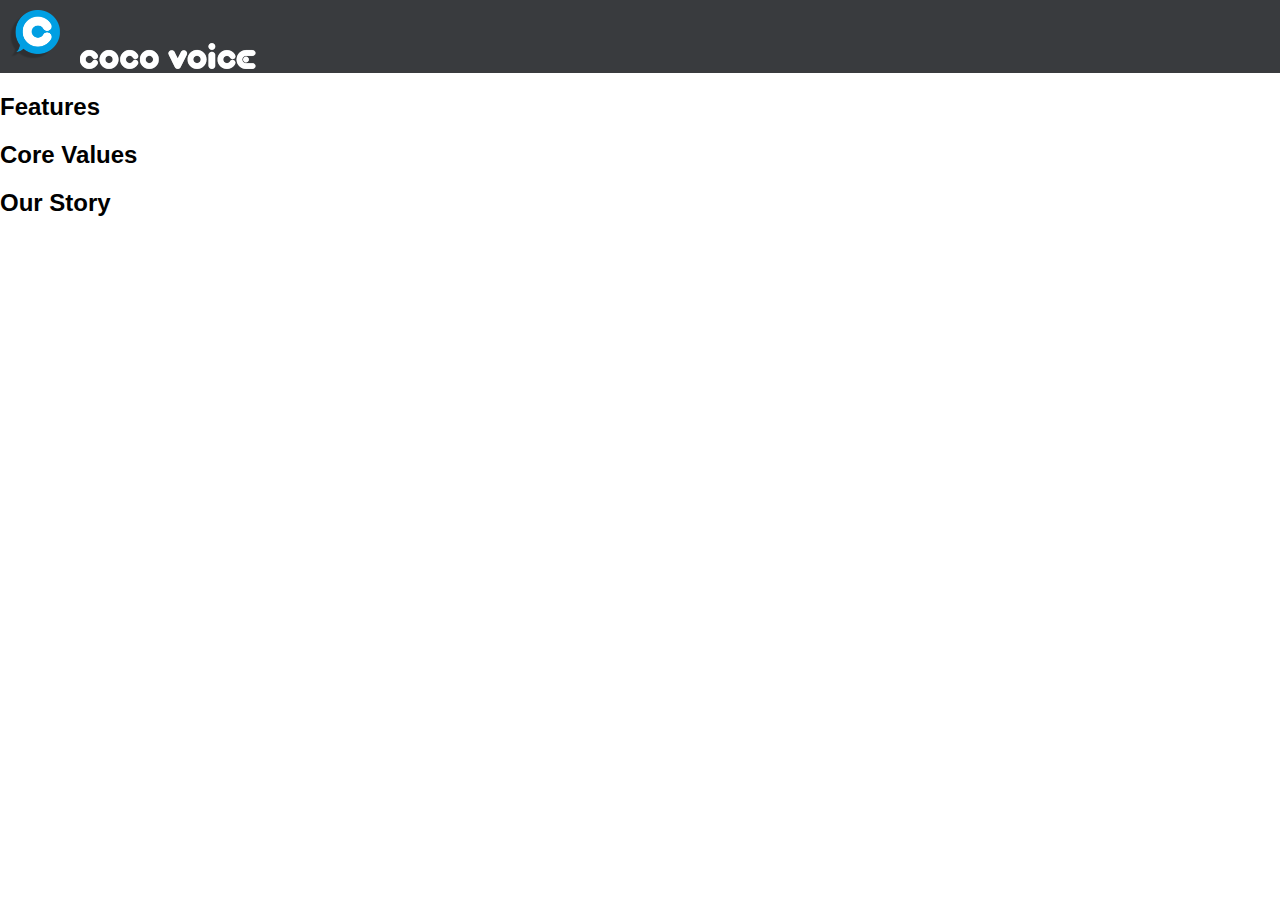
==== index.html @ b351ccb3 "forgot to add oops" ====
<!doctype html>
<html>
    <head>
        <title>Coco Voice</title>
        <link rel="stylesheet" type="text/css" href="css/style.css" />
    </head>
    <body>
        <div id="topbar">
            <img class="logo-img" src="img/logo_img.png" />
            <img class="logo-txt" src="img/logo_txt.png" />
        </div>
        <div id="header">
            <!-- Fancy splash image / video / title / etc. -->
            <!-- Download buttons -->
        </div>
        <div id="main">
            <div id="features">
                <h2>Features</h2>
                <!-- Features -->
            </div>
            <div id="values">   
                <h2>Core Values</h2>
                <!-- Core values -->
            </div>
            <div id="story">
                <h2>Our Story</h2>
                <!-- Our story -->
            </div>
        </div>
        <div id="footer">
            <div id="contact">
                <!-- Contact information -->
            </div>
            <div id="social">
                <!-- Social media buttons -->
            </div>
        </div>
    </body>
</html>
---- css/style.css ----
html,body{margin:0;padding:0;font-family:sans-serif}#topbar{background:#393B3E}#topbar img.logo-img{width:50px;margin:10px}
/* This beautiful CSS-File has been crafted with LESS (lesscss.org) and compiled by simpLESS (wearekiss.com/simpless) */
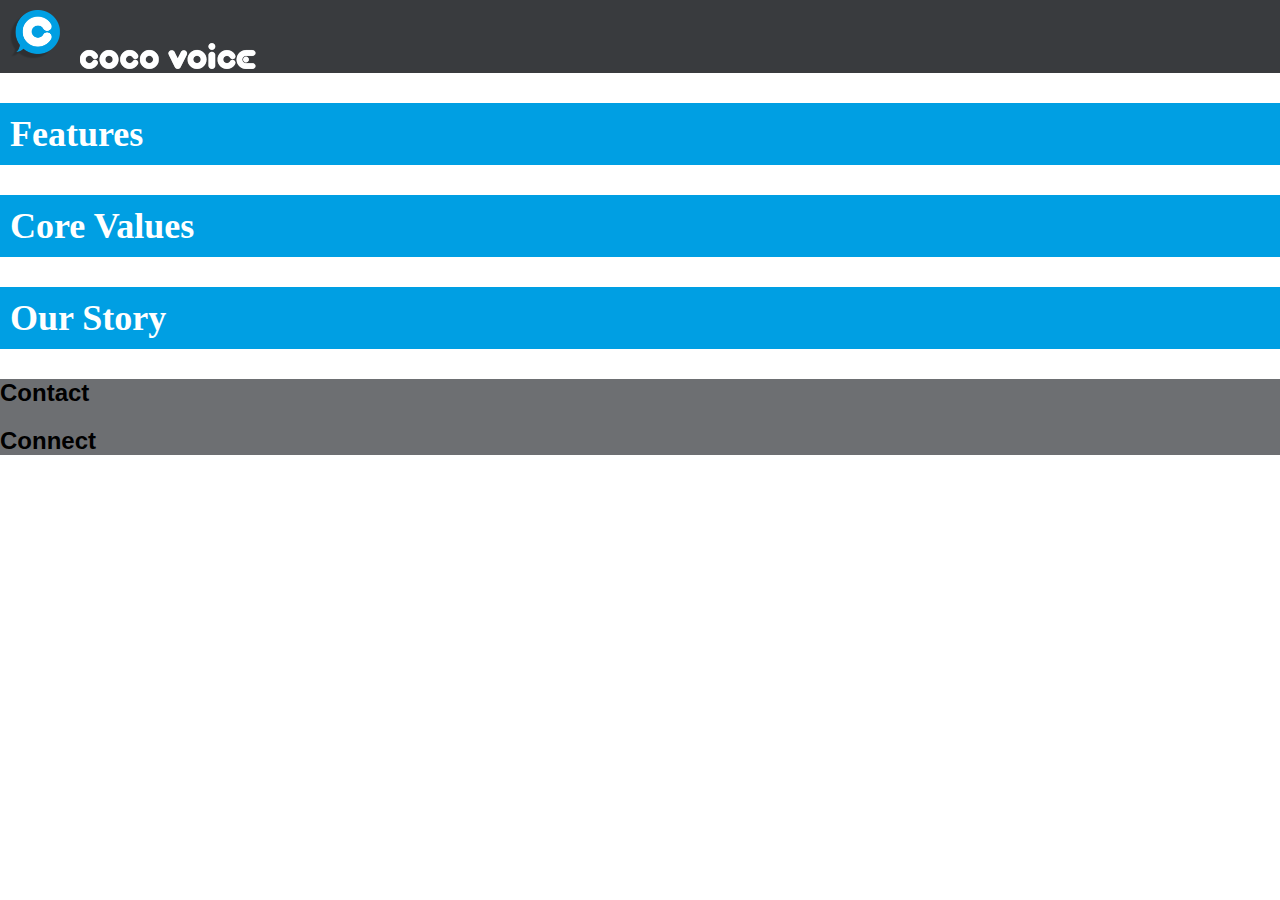
==== commit b9d5bdbd: "we have colors" ====
--- a/index.html
+++ b/index.html
@@ -29,10 +29,10 @@
         </div>
         <div id="footer">
             <div id="contact">
-                <!-- Contact information -->
+                <h2>Contact</h2>
             </div>
             <div id="social">
-                <!-- Social media buttons -->
+                <h2>Connect</h2>
             </div>
         </div>
     </body>
--- a/css/style.css
+++ b/css/style.css
@@ -1,2 +1,3 @@
-html,body{margin:0;padding:0;font-family:sans-serif}#topbar{background:#393B3E}#topbar img.logo-img{width:50px;margin:10px}
+/* --------------------------------------------------------------------- MAIN */
+html,body{margin:0;padding:0;font-family:sans-serif}#topbar{background:#393B3E}#topbar img.logo-img{width:50px;margin:10px}#main h2{padding:10px;background:#009fe3;color:#FFF;font-family:serif;font-size:36px}#footer{background:#6D6F72}
 /* This beautiful CSS-File has been crafted with LESS (lesscss.org) and compiled by simpLESS (wearekiss.com/simpless) */
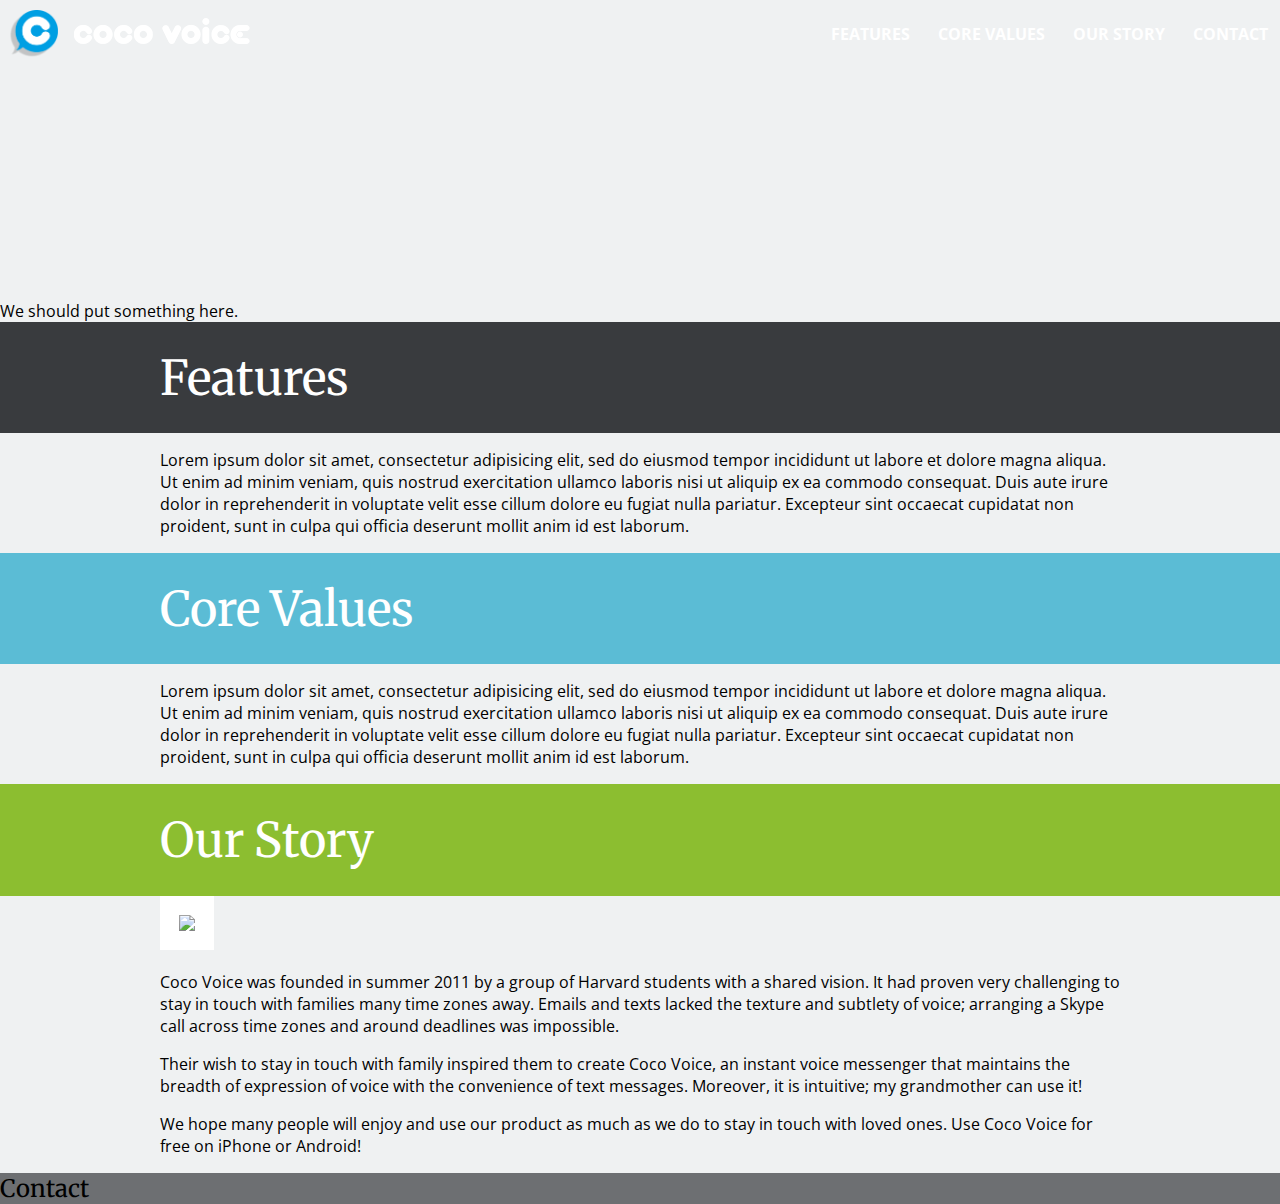
==== commit 5e11eac1: "designed headings" ====
--- a/index.html
+++ b/index.html
@@ -2,38 +2,67 @@
 <html>
     <head>
         <title>Coco Voice</title>
+        <link rel="stylesheet" href="http://fonts.googleapis.com/css?family=Merriweather:300,400,700|Open+Sans:300italic,400italic,600italic,700italic,300,400,600,700" />
         <link rel="stylesheet" type="text/css" href="css/style.css" />
     </head>
     <body>
-        <div id="topbar">
-            <img class="logo-img" src="img/logo_img.png" />
-            <img class="logo-txt" src="img/logo_txt.png" />
-        </div>
         <div id="header">
-            <!-- Fancy splash image / video / title / etc. -->
-            <!-- Download buttons -->
+            <div id="topbar">
+                <div class="logo-horizontal">
+                    <img class="logo-img" src="img/logo_img.png" />
+                    <img class="logo-txt" src="img/logo_txt.png" />
+                </div>
+                <div id="navigation">
+                    <ul>
+                        <li><a href="#features">Features</a></li>
+                        <li><a href="#values">Core Values</a></li>
+                        <li><a href="#story">Our Story</a></li>
+                        <li><a href="#contact">Contact</a></li>
+                    </ul>
+                </div>
+
+            </div>                    
         </div>
         <div id="main">
+            <div id="intro">
+                We should put something here.
+            </div>
             <div id="features">
-                <h2>Features</h2>
-                <!-- Features -->
+                <div class="section-header gray"><h2>Features</h2></div>
+                <div class="section-content">
+                    <p>Lorem ipsum dolor sit amet, consectetur adipisicing elit, sed do eiusmod
+                    tempor incididunt ut labore et dolore magna aliqua. Ut enim ad minim veniam,
+                    quis nostrud exercitation ullamco laboris nisi ut aliquip ex ea commodo
+                    consequat. Duis aute irure dolor in reprehenderit in voluptate velit esse
+                    cillum dolore eu fugiat nulla pariatur. Excepteur sint occaecat cupidatat non
+                    proident, sunt in culpa qui officia deserunt mollit anim id est laborum.</p>
+                </div>
             </div>
             <div id="values">   
-                <h2>Core Values</h2>
-                <!-- Core values -->
-            </div>
+                <div class="section-header blue"><h2>Core Values</h2></div>
+                <div class="section-content">
+                    <p>Lorem ipsum dolor sit amet, consectetur adipisicing elit, sed do eiusmod
+                    tempor incididunt ut labore et dolore magna aliqua. Ut enim ad minim veniam,
+                    quis nostrud exercitation ullamco laboris nisi ut aliquip ex ea commodo
+                    consequat. Duis aute irure dolor in reprehenderit in voluptate velit esse
+                    cillum dolore eu fugiat nulla pariatur. Excepteur sint occaecat cupidatat non
+                    proident, sunt in culpa qui officia deserunt mollit anim id est laborum.</p>
+                </div>
+            </div>                        
             <div id="story">
-                <h2>Our Story</h2>
-                <!-- Our story -->
+                <div class="section-header green"><h2>Our Story</h2></div>
+                <div class="section-content">
+                    <img src="http://lorempixel.com/400/400/people/2/" />
+                    <p>Coco Voice was founded in summer 2011 by a group of Harvard students with a shared vision. It had proven very challenging to stay in touch with families many time zones away. Emails and texts lacked the texture and subtlety of voice; arranging a Skype call across time zones and around deadlines was impossible.</p>
+                    <p>Their wish to stay in touch with family inspired them to create Coco Voice, an instant voice messenger that maintains the breadth of expression of voice with the convenience of text messages. Moreover, it is intuitive; my grandmother can use it!</p>
+                    <p>We hope many people will enjoy and use our product as much as we do to stay in touch with loved ones. Use Coco Voice for free on iPhone or Android!</p>
+                </div>
             </div>
         </div>
         <div id="footer">
             <div id="contact">
                 <h2>Contact</h2>
             </div>
-            <div id="social">
-                <h2>Connect</h2>
-            </div>
         </div>
     </body>
 </html>--- a/css/style.css
+++ b/css/style.css
@@ -1,3 +1,3 @@
-/* --------------------------------------------------------------------- MAIN */
-html,body{margin:0;padding:0;font-family:sans-serif}#topbar{background:#393B3E}#topbar img.logo-img{width:50px;margin:10px}#main h2{padding:10px;background:#009fe3;color:#FFF;font-family:serif;font-size:36px}#footer{background:#6D6F72}
+/*@blue: #009FE3;*/
+html,body{margin:0;padding:0;font-family:"Open Sans",sans-serif;font-size:16px;background:#EFF1F2}h2{font-family:"Merriweather",serif;font-weight:400}@media (min-width: 721px){font-size:16px}@media (max-width: 720px){font-size:12px}#topbar{overflow:hidden}#topbar img.logo-img{float:left;width:48px;margin:10px}#topbar img.logo-txt{float:left;margin-top:18px}#navigation ul{list-style:none;margin:0}#navigation ul li{display:inline-block;color:#FFF;text-transform:uppercase;font-weight:700}#navigation ul li a:hover{border-bottom:2px solid #FFF}#navigation ul li a{text-decoration:none;color:#FFF}#header{height:300px;background:url("http://cocovoice.com/resources/bg_woodtile.jpg")}@media (min-width: 721px){#navigation ul{ float:right;padding:0;line-height:68px}#navigation ul li{margin:0 12px}}@media (max-width: 720px){.logo-horizontal{ overflow:hidden}#navigation ul{background:rgba(0,0,0,.5);padding:0}#navigation ul li{padding:10px 10px 14px;margin:0}#navigation ul li a{font-size:12px}}#main .section-header{color:#FFF}#main .section-header.green{background:#8cbe30}#main .section-header.blue{background:#5bbcd5}#main .section-header.gray{background:#393b3e}#main .section-header h2{max-width:960px;margin:0 auto;padding:2% 8%;font-size:3em}#main .section-content{max-width:960px;margin:0 auto;padding:0 8%}#story img{width:30%;background:#FFF;padding:2%}#footer{background:#6D6F72}#footer h2{margin:0}
 /* This beautiful CSS-File has been crafted with LESS (lesscss.org) and compiled by simpLESS (wearekiss.com/simpless) */
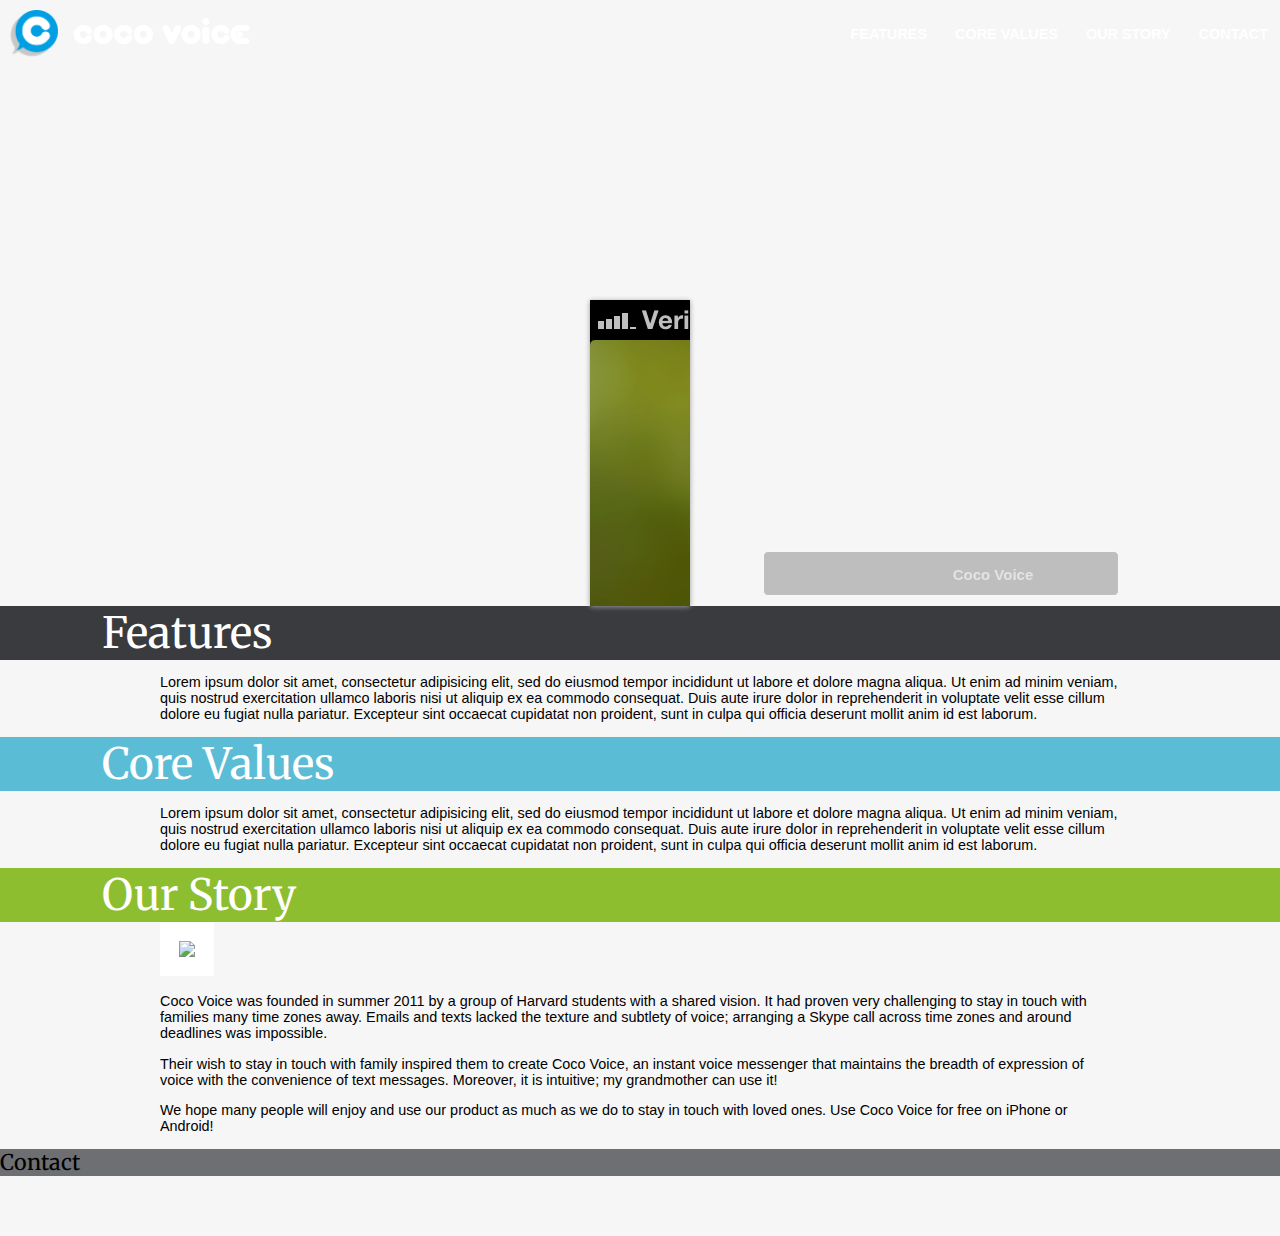
==== commit ce36c4df: "sliding" ====
--- a/index.html
+++ b/index.html
@@ -4,6 +4,15 @@
         <title>Coco Voice</title>
         <link rel="stylesheet" href="http://fonts.googleapis.com/css?family=Merriweather:300,400,700|Open+Sans:300italic,400italic,600italic,700italic,300,400,600,700" />
         <link rel="stylesheet" type="text/css" href="css/style.css" />
+
+    <link href="css/js-image-slider.css" rel="stylesheet" type="text/css" />
+    <script src="js/js-image-slider.js" type="text/javascript"></script>
+    <link href="css/tooltip.css" rel="stylesheet" type="text/css" />
+    <script src="js/tooltip.js" type="text/javascript"></script>
+    <link href="css/generic.css" rel="stylesheet" type="text/css" />
+    <script type="text/javascript">
+        imageSlider.thumbnailPreview(function (thumbIndex) { return "<img src='images/thumb" + (thumbIndex + 1) + ".jpg' style='width:70px;height:44px;' />"; });
+    </script>
     </head>
     <body>
         <div id="header">
@@ -25,7 +34,25 @@
         </div>
         <div id="main">
             <div id="intro">
-                We should put something here.
+                <div id="sliderFrame">
+                    <div id="slider">
+                        <a href="http://itunes.apple.com/us/app/coco-voice/id449598981?mt=8&uo=4" target="_blank">
+                            <img src="img/slide0.PNG" alt="Coco Voice" />
+                        </a>
+                        <img src="img/slide1.PNG" alt="Communicate Anywhere" />
+                        <img src="img/slide2.PNG" alt="Fun and Easy " />
+                        <img src="img/slide3.PNG" alt="#cap2" />
+                        <img src="img/slide4.PNG" alt="Excepteur sint occaecat cupidatat" />
+                    </div>
+                    <div style="display: none;">
+            <div id="cap1">
+                Welcome to <a href="http://www.menucool.com/">Menucool.com</a>.
+            </div>
+            <div id="cap2">
+                <em>HTML</em> caption. Link to <a href="http://www.google.com/">Google</a>.
+            </div>
+        </div>
+    </div>
             </div>
             <div id="features">
                 <div class="section-header gray"><h2>Features</h2></div>
--- a/css/js-image-slider.css
+++ b/css/js-image-slider.css
@@ -0,0 +1,98 @@
+/* Adapted from
+ * http://www.menucool.com 
+ */
+
+/*remove the "margin:0 auto;" if you want to align the whole slider to the left side*/
+ 
+#sliderFrame {
+	position:relative;
+	width:700px;
+	margin: 0 auto;
+} 
+       
+#slider {
+	width:100px;height:306px;/* Make it the same size as your images */
+	
+    background:#fff url(loading.gif) no-repeat 50% 50%;
+	position:relative;
+	margin:0 auto;/*make the image slider center-aligned */
+    box-shadow: 0px 1px 5px #999999;
+}
+#slider img {
+	position:absolute;
+	border:none;
+	display:none;
+}
+
+/* the link style (if an image is wrapped in a link) */
+#slider a.imgLink {
+	z-index:2;
+	display:none;position:absolute;
+	top:0px;left:0px;border:0;padding:0;margin:0;
+	width:100%;height:100%;
+}
+
+/* Caption styles */
+div.mc-caption-bg, div.mc-caption-bg2 {
+	position:absolute;
+	width:440px;
+	height:auto;
+	padding:10px;
+	left:120px; /*if the caption needs to be aligned from right, specify by right instead of left. i.e. right:20px;*/
+	bottom:10px;/*if the caption needs to be aligned from top, specify by top instead of bottom. i.e. top:150px;*/
+	z-index:3;
+	overflow:hidden;
+	font-size: 0;
+}
+div.mc-caption-bg {
+	background-color:black;
+	border:1px solid white;
+	border-radius: 5px;
+}
+div.mc-caption {
+	font:bold 15px Arial;
+	color:#EEE;
+	z-index:4;
+	padding:3px 0;/*Adding a padding-left or padding-right here will make the caption area wider than its background. Sometimes you may need to define its width again here to keep it the same width as its background area (div.mc-caption-bg).*/
+	text-align:center;
+}
+div.mc-caption a {
+	color:#FB0;
+}
+div.mc-caption a:hover {
+	color:#DA0;
+}
+
+
+/* ------ built-in navigation bullets wrapper ------*/
+div.navBulletsWrapper  {
+	top:320px; left:280px; /* Its position is relative to the #slider */
+	width:150px;
+	background:none;
+	padding-left:20px;
+	position:relative;
+	z-index:5;
+	cursor:pointer;
+}
+
+/* each bullet */
+div.navBulletsWrapper div 
+{
+    width:11px; height:11px;
+    background:transparent url(bullet.png) no-repeat 0 0;
+    float:left;overflow:hidden;vertical-align:middle;cursor:pointer;
+    margin-right:11px;/* distance between each bullet*/
+    _position:relative;/*IE6 hack*/
+}
+
+div.navBulletsWrapper div.active {background-position:0 -11px;}
+
+
+/* --------- Others ------- */
+#slider 
+{
+	transform: translate3d(0,0,0);
+    -ms-transform:translate3d(0,0,0);
+    -moz-transform:translate3d(0,0,0);
+    -o-transform:translate3d(0,0,0);
+}
--- a/css/tooltip.css
+++ b/css/tooltip.css
@@ -0,0 +1,50 @@
+﻿/*Tooltip UI component by www.menucool.com */
+
+/*For tooltip target element that has set class="tooltip" */
+.tooltip {text-decoration: none; border-bottom:2px dotted #36c;color: #36c; outline: none; }
+
+/*For tooltip box*/
+div#mcTooltip 
+{
+    line-height:16px;
+    border-width: 1px;   
+    color:#EEEEEE; 
+    border-color:#aaaaaa;
+    padding:6px 9px;
+    font-size: 12px;
+    font-family: Verdana, Arial;
+    border-radius:4px; /*Rounded corners. N/A for IE 8 and below.*/
+    box-shadow: 0 1px 16px #AAAAAA; /*Drop shadow. N/A for IE 8 and below.*/
+}
+div#mcTooltip, div.mcTooltipInner 
+{
+    background-color:#111111;
+}
+
+/* For hyperlink within tooltip */
+div#mcTooltip a { color:#6CF; }
+
+/*Close button. Only available when sticky or overlay has been set to true.*/
+div#mcttCloseButton 
+{
+    width:45px;height:13px;position:absolute;background-image:url(closeBtn.gif);cursor:pointer; overflow:hidden;
+    top:12px; right:14px; left:auto;
+}            
+
+/* Only applies when overlay has been set to true or 1.*/
+div#mcOverlay 
+{
+    background-color: black;
+    opacity:0.5; filter: alpha(opacity=50); 
+    display:none;top:0;left:0;width:100%;height: 100%;overflow:visible;z-index:4; 
+}
+
+/*Only available when calling by tooltip.ajax(...). It will be a spinning image indicating the ajax call in on process.*/
+div#tooltipAjaxSpin {margin:20px 50px; background:transparent url(loading.gif) no-repeat center center; width:50px; height:30px; font-size:0;}
+
+/*The settings below should remain unchanged*/
+div#mcTooltipWrapper {position:absolute;visibility:hidden;overflow:visible;z-index:9999999999;top:-2000px;}
+div#mcTooltip {float:left;border-style:solid;position:relative;overflow:hidden;}
+div.mcTooltipInner {float:left;position:relative;width:auto;height:auto;}
+div#mcttCo {position:absolute;text-align:left;}
+div#mcttCo em, div#mcttCo b {display:block; width:0; height:0;overflow:hidden;}
--- a/css/generic.css
+++ b/css/generic.css
@@ -0,0 +1,22 @@
+
+/* For generic page styles. Not for sliders. */
+
+body {background:#F6F6F6;font:normal 0.9em Arial; margin:0; padding:0; padding-bottom:60px;}
+h2 {display:inline;}
+.div1, .div2 {width:700px;margin:0 auto;}
+.div1 {margin-top:30px;margin-bottom:60px;text-align:center;line-height:20px;}
+.div1 P {font-size:18px;}
+.div1 a, .div2 a {color:#07C; }
+.div1 a {margin:0 8px;}
+.div1 a.current {color:black; text-decoration:none;}
+.div2 {margin-top:70px;}
+.div2 li {padding-top:6px;padding-bottom:6px;}
+.green {color:Green;}
+.cn {font-family: "Courier New", Georgia;}
+#status {display:inline-block; margin-left:26px;line-height:50px;height:50px;vertical-align:middle;}
+
+.code
+{
+    border: dashed 1px #BCBCCB; padding:8px 12px; background-color: #F3F3F9; white-space:pre; font-family:"Courier New", Georgia;
+    font-size:12px; margin:6px 0;overflow:auto; 
+}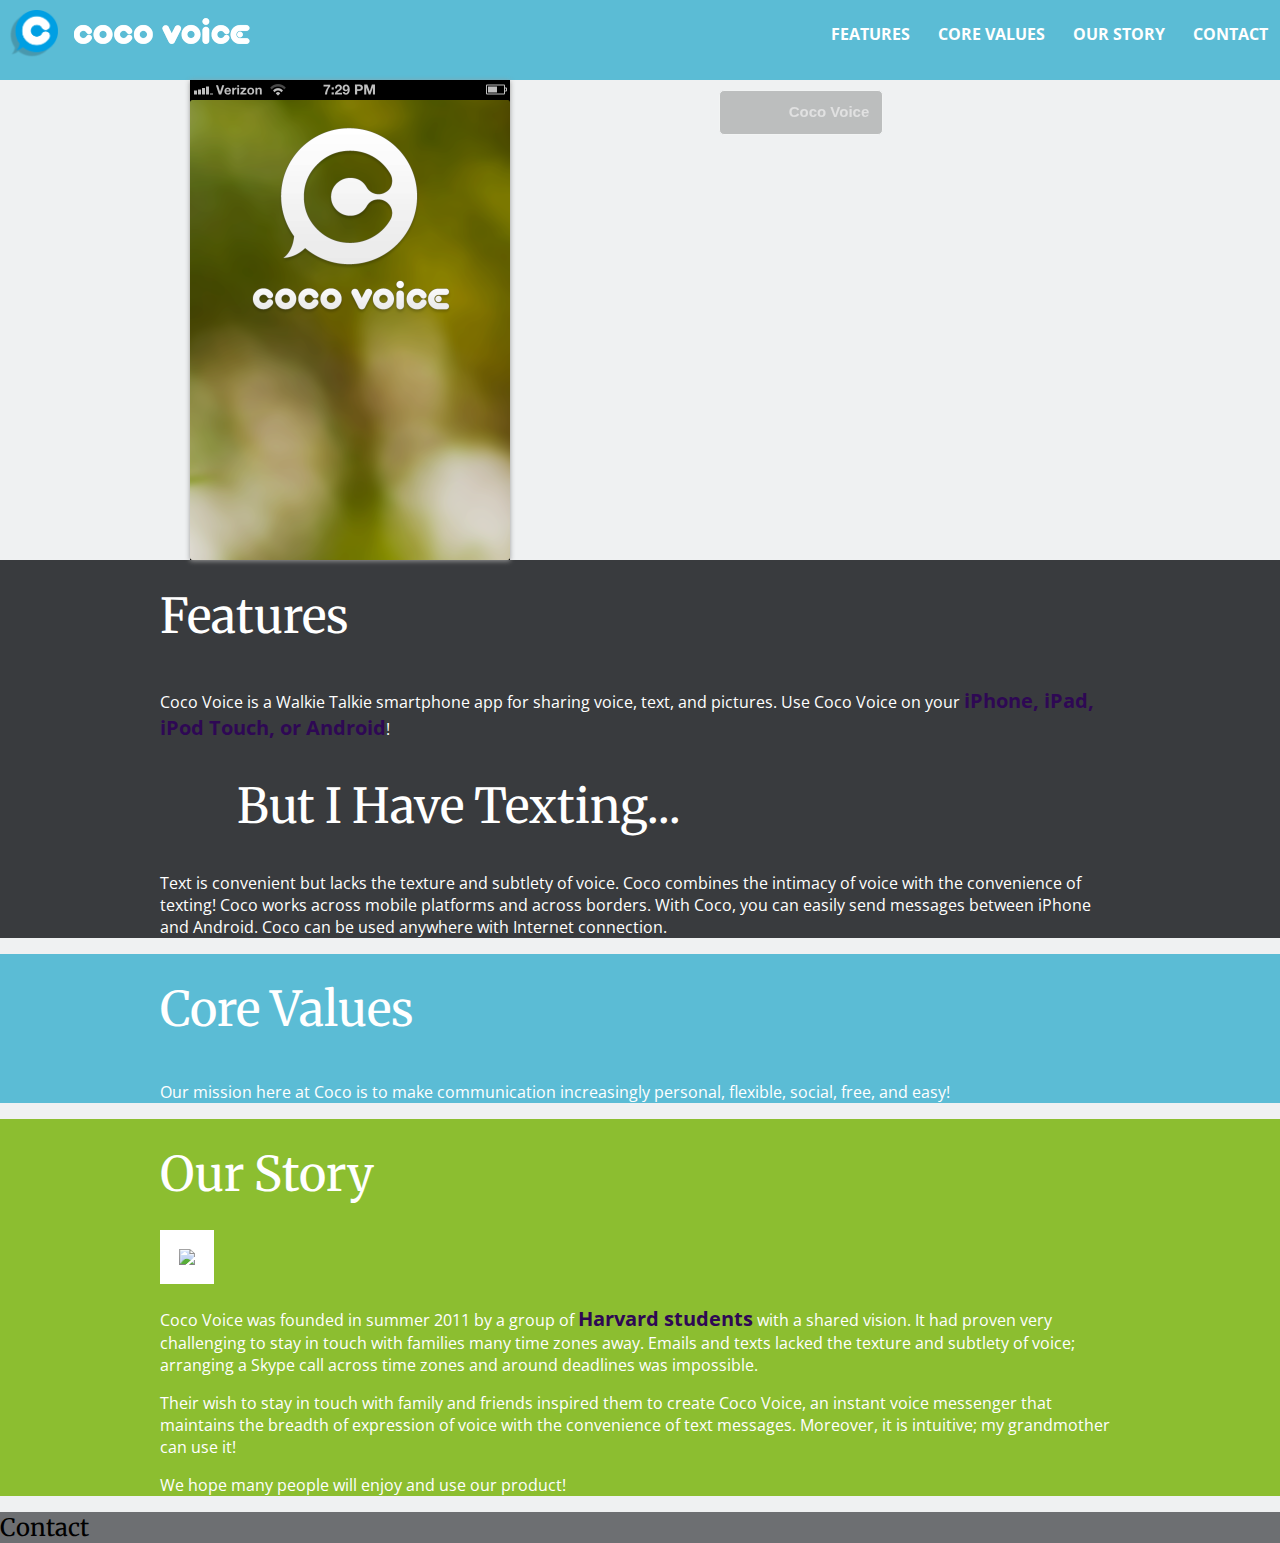
==== commit 524893a4: "contents and sliding better" ====
--- a/index.html
+++ b/index.html
@@ -9,7 +9,6 @@
     <script src="js/js-image-slider.js" type="text/javascript"></script>
     <link href="css/tooltip.css" rel="stylesheet" type="text/css" />
     <script src="js/tooltip.js" type="text/javascript"></script>
-    <link href="css/generic.css" rel="stylesheet" type="text/css" />
     <script type="text/javascript">
         imageSlider.thumbnailPreview(function (thumbIndex) { return "<img src='images/thumb" + (thumbIndex + 1) + ".jpg' style='width:70px;height:44px;' />"; });
     </script>
@@ -39,10 +38,10 @@
                         <a href="http://itunes.apple.com/us/app/coco-voice/id449598981?mt=8&uo=4" target="_blank">
                             <img src="img/slide0.PNG" alt="Coco Voice" />
                         </a>
-                        <img src="img/slide1.PNG" alt="Communicate Anywhere" />
+                        <img src="img/slide1.PNG" alt="Communicate Anywhere! Coco Voice unites the technological capabilities of smartphone devices: voice, text, and picture sharing into a single interface to help you connect and share with your friends." />
                         <img src="img/slide2.PNG" alt="Fun and Easy " />
-                        <img src="img/slide3.PNG" alt="#cap2" />
-                        <img src="img/slide4.PNG" alt="Excepteur sint occaecat cupidatat" />
+                        <img src="img/slide3.PNG" alt="Stay in Touch With Friends" />
+                        <img src="img/slide4.PNG" alt="Explore Those Closeby" />
                     </div>
                     <div style="display: none;">
             <div id="cap1">
@@ -55,35 +54,32 @@
     </div>
             </div>
             <div id="features">
-                <div class="section-header gray"><h2>Features</h2></div>
+                <div class="section-header gray"><h2>Features</h2>
                 <div class="section-content">
-                    <p>Lorem ipsum dolor sit amet, consectetur adipisicing elit, sed do eiusmod
-                    tempor incididunt ut labore et dolore magna aliqua. Ut enim ad minim veniam,
-                    quis nostrud exercitation ullamco laboris nisi ut aliquip ex ea commodo
-                    consequat. Duis aute irure dolor in reprehenderit in voluptate velit esse
-                    cillum dolore eu fugiat nulla pariatur. Excepteur sint occaecat cupidatat non
-                    proident, sunt in culpa qui officia deserunt mollit anim id est laborum.</p>
+                    <p>Coco Voice is a Walkie Talkie smartphone app for sharing voice, text, and pictures. Use Coco Voice on your <emph>iPhone, iPad, iPod Touch, or Android</emph>! </p>
+
+                    <h2>But I Have Texting...</h2>
+                    <p>Text is convenient but lacks the texture and subtlety of voice. Coco combines the intimacy of voice with the convenience of texting! Coco works across mobile platforms and across borders. With Coco, you can easily send messages between iPhone and Android. Coco can be used anywhere with Internet connection.</p>
+                    <p>
                 </div>
             </div>
+            </div>
             <div id="values">   
-                <div class="section-header blue"><h2>Core Values</h2></div>
+                <div class="section-header blue"><h2>Core Values</h2>
                 <div class="section-content">
-                    <p>Lorem ipsum dolor sit amet, consectetur adipisicing elit, sed do eiusmod
-                    tempor incididunt ut labore et dolore magna aliqua. Ut enim ad minim veniam,
-                    quis nostrud exercitation ullamco laboris nisi ut aliquip ex ea commodo
-                    consequat. Duis aute irure dolor in reprehenderit in voluptate velit esse
-                    cillum dolore eu fugiat nulla pariatur. Excepteur sint occaecat cupidatat non
-                    proident, sunt in culpa qui officia deserunt mollit anim id est laborum.</p>
+                    <p>Our mission here at Coco is to make communication increasingly personal, flexible, social, free, and easy!</p>
                 </div>
-            </div>                        
+            </div>    
+            </div>                    
             <div id="story">
-                <div class="section-header green"><h2>Our Story</h2></div>
+                <div class="section-header green"><h2>Our Story</h2>
                 <div class="section-content">
                     <img src="http://lorempixel.com/400/400/people/2/" />
-                    <p>Coco Voice was founded in summer 2011 by a group of Harvard students with a shared vision. It had proven very challenging to stay in touch with families many time zones away. Emails and texts lacked the texture and subtlety of voice; arranging a Skype call across time zones and around deadlines was impossible.</p>
-                    <p>Their wish to stay in touch with family inspired them to create Coco Voice, an instant voice messenger that maintains the breadth of expression of voice with the convenience of text messages. Moreover, it is intuitive; my grandmother can use it!</p>
-                    <p>We hope many people will enjoy and use our product as much as we do to stay in touch with loved ones. Use Coco Voice for free on iPhone or Android!</p>
+                    <p>Coco Voice was founded in summer 2011 by a group of <emph>Harvard students</emph> with a shared vision. It had proven very challenging to stay in touch with families many time zones away. Emails and texts lacked the texture and subtlety of voice; arranging a Skype call across time zones and around deadlines was impossible.</p>
+                    <p>Their wish to stay in touch with family and friends inspired them to create Coco Voice, an instant voice messenger that maintains the breadth of expression of voice with the convenience of text messages. Moreover, it is intuitive; my grandmother can use it!</p>
+                    <p>We hope many people will enjoy and use our product!</p>
                 </div>
+            </div>
             </div>
         </div>
         <div id="footer">
--- a/css/style.css
+++ b/css/style.css
@@ -1,3 +1,17 @@
-/*@blue: #009FE3;*/
-html,body{margin:0;padding:0;font-family:"Open Sans",sans-serif;font-size:16px;background:#EFF1F2}h2{font-family:"Merriweather",serif;font-weight:400}@media (min-width: 721px){font-size:16px}@media (max-width: 720px){font-size:12px}#topbar{overflow:hidden}#topbar img.logo-img{float:left;width:48px;margin:10px}#topbar img.logo-txt{float:left;margin-top:18px}#navigation ul{list-style:none;margin:0}#navigation ul li{display:inline-block;color:#FFF;text-transform:uppercase;font-weight:700}#navigation ul li a:hover{border-bottom:2px solid #FFF}#navigation ul li a{text-decoration:none;color:#FFF}#header{height:300px;background:url("http://cocovoice.com/resources/bg_woodtile.jpg")}@media (min-width: 721px){#navigation ul{ float:right;padding:0;line-height:68px}#navigation ul li{margin:0 12px}}@media (max-width: 720px){.logo-horizontal{ overflow:hidden}#navigation ul{background:rgba(0,0,0,.5);padding:0}#navigation ul li{padding:10px 10px 14px;margin:0}#navigation ul li a{font-size:12px}}#main .section-header{color:#FFF}#main .section-header.green{background:#8cbe30}#main .section-header.blue{background:#5bbcd5}#main .section-header.gray{background:#393b3e}#main .section-header h2{max-width:960px;margin:0 auto;padding:2% 8%;font-size:3em}#main .section-content{max-width:960px;margin:0 auto;padding:0 8%}#story img{width:30%;background:#FFF;padding:2%}#footer{background:#6D6F72}#footer h2{margin:0}
-/* This beautiful CSS-File has been crafted with LESS (lesscss.org) and compiled by simpLESS (wearekiss.com/simpless) */
+/* CSS crunched with Crunch - http://crunchapp.net/ */
+html,body{margin:0;padding:0;font-family:"Open Sans",sans-serif;font-size:16px;background:#EFF1F2;}
+p emph{font-size:20px;font-weight:bold;color:#2e0854;}
+h2{font-family:"Merriweather",serif;font-weight:normal;}
+@media (min-width:721px){font-size:16px;}@media (max-width:720px){font-size:12px;}#topbar{overflow:hidden;}#topbar img.logo-img{float:left;width:48px;margin:10px;}
+#topbar img.logo-txt{float:left;margin-top:18px;}
+#navigation ul{list-style:none;margin:0;}
+#navigation ul li{display:inline-block;color:#FFF;text-transform:uppercase;font-weight:bold;}#navigation ul li a:hover{border-bottom:2px solid #FFF;}
+#navigation ul li a{text-decoration:none;color:#FFF;}
+#header{height:80px;background:#5bbcd5;}
+@media (min-width:721px){#navigation ul{float:right;padding:0;line-height:68px;} #navigation ul li{margin:0 12px;}}@media (max-width:720px){.logo-horizontal{overflow:hidden;} #navigation ul{background:rgba(0, 0, 0, 0.5);padding:0;} #navigation ul li{padding:10px 10px 14px;margin:0;}#navigation ul li a{font-size:12px;}}#main .section-header{color:#FFF;}#main .section-header.green{background:#8cbe30;}
+#main .section-header.blue{background:#5bbcd5;}
+#main .section-header.gray{background:#393b3e;}
+#main .section-header h2{max-width:960px;margin:0 auto;padding:2% 8%;font-size:3em;}
+#main .section-content{max-width:960px;margin:0 auto;padding:0 8%;}
+#story img{width:30%;background:#FFF;padding:2%;}
+#footer{background:#6D6F72;}#footer h2{margin:0;}
--- a/css/js-image-slider.css
+++ b/css/js-image-slider.css
@@ -6,14 +6,14 @@
  
 #sliderFrame {
 	position:relative;
-	width:700px;
-	margin: 0 auto;
+	background-size:100px 306px;
+    width:700px;
+	margin: 10 auto;
 } 
-       
+/* Make it the same size as your images */	   
 #slider {
-	width:100px;height:306px;/* Make it the same size as your images */
-	
-    background:#fff url(loading.gif) no-repeat 50% 50%;
+	width:320px;height:480px;
+	background:#fff url(loading.gif) no-repeat 50% 50%;
 	position:relative;
 	margin:0 auto;/*make the image slider center-aligned */
     box-shadow: 0px 1px 5px #999999;
@@ -32,14 +32,18 @@
 	width:100%;height:100%;
 }
 
+.mcSlc, #slider {
+	background-size: 320px 480px !important;
+}
+
 /* Caption styles */
 div.mc-caption-bg, div.mc-caption-bg2 {
 	position:absolute;
-	width:440px;
+	width:200px;
 	height:auto;
 	padding:10px;
-	left:120px; /*if the caption needs to be aligned from right, specify by right instead of left. i.e. right:20px;*/
-	bottom:10px;/*if the caption needs to be aligned from top, specify by top instead of bottom. i.e. top:150px;*/
+	left:500px; /*if the caption needs to be aligned from right, specify by right instead of left. i.e. right:20px;*/
+	top:10px;/*if the caption needs to be aligned from top, specify by top instead of bottom. i.e. top:150px;*/
 	z-index:3;
 	overflow:hidden;
 	font-size: 0;
